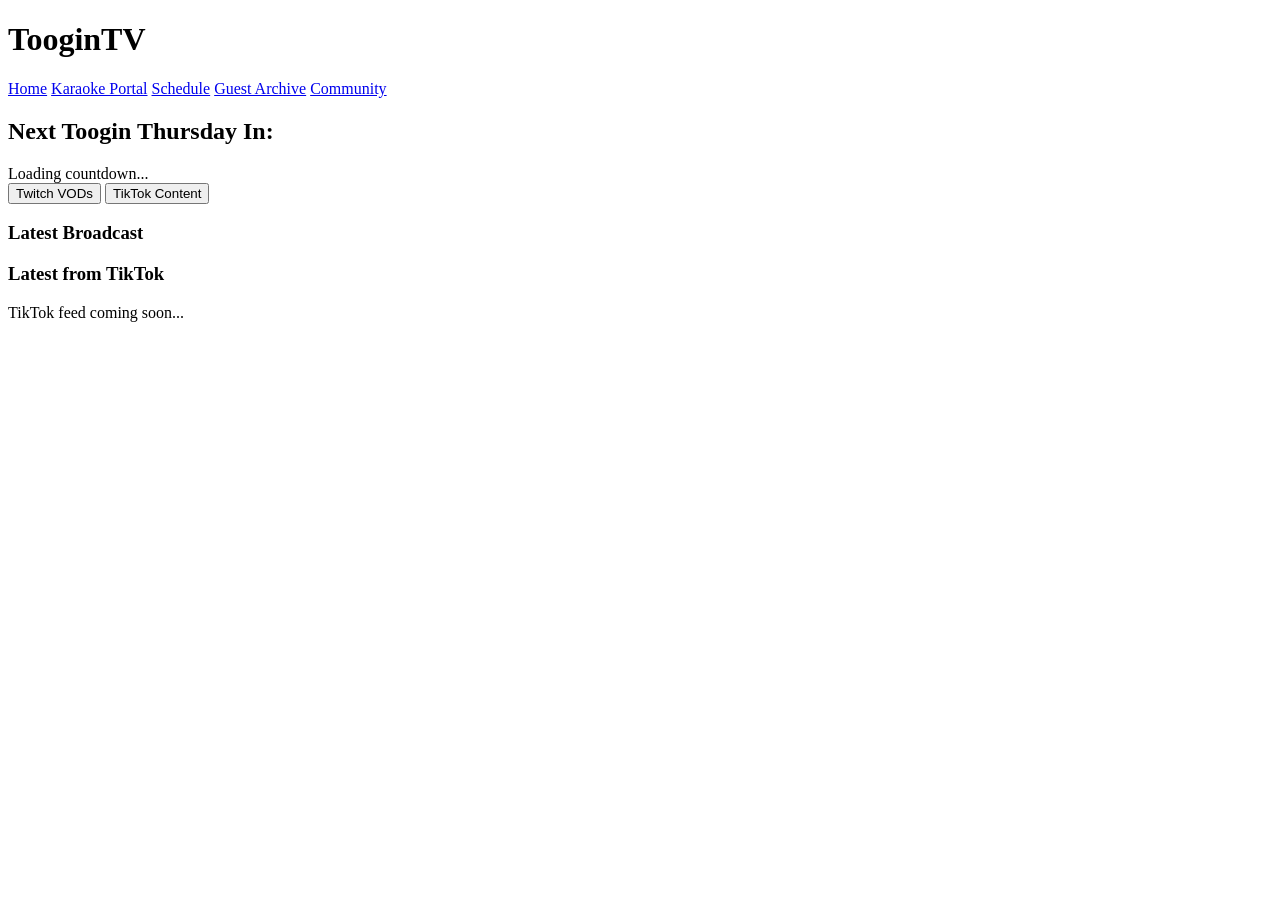
==== index.html @ 71b2515e "Update index.html" ====
<!DOCTYPE html>
<html lang="en">
<head>
    <meta charset="UTF-8">
    <meta name="viewport" content="width=device-width, initial-scale=1.0">
    <title>TooginTV | Musical Variety Stream</title>
    <link rel="stylesheet" href="css/styles.css">
</head>
<body>
    <div class="tv-static-overlay"></div>
    
    <header>
        <div class="logo-container">
            <h1>TooginTV</h1>
        </div>
        <nav>
            <a href="index.html" class="active">Home</a>
            <a href="karaoke.html">Karaoke Portal</a>
            <a href="schedule.html">Schedule</a>
            <a href="guests.html">Guest Archive</a>
            <a href="community.html">Community</a>
        </nav>
    </header>

    <main>
        <section class="broadcast-status">
            <h2>Next Toogin Thursday In:</h2>
            <div id="countdown-timer">Loading countdown...</div>
        </section>

        <section class="media-tabs">
            <div class="tab-buttons">
                <button class="tab-btn active" onclick="switchTab('twitch')">Twitch VODs</button>
                <button class="tab-btn" onclick="switchTab('tiktok')">TikTok Content</button>
            </div>
            
            <div id="twitch-tab" class="tab-content active">
                <h3>Latest Broadcast</h3>
                <div id="twitch-player-container">
                    <!-- Embedded Twitch Player loads here via JS -->
                </div>
            </div>

            <div id="tiktok-tab" class="tab-content">
                <h3>Latest from TikTok</h3>
                <div id="tiktok-embed-container">
                    <p>TikTok feed coming soon...</p>
                </div>
            </div>
        </section>
    </main>

    <script src="js/config.js"></script>
    <script src="js/main.js"></script>
</body>
</html>
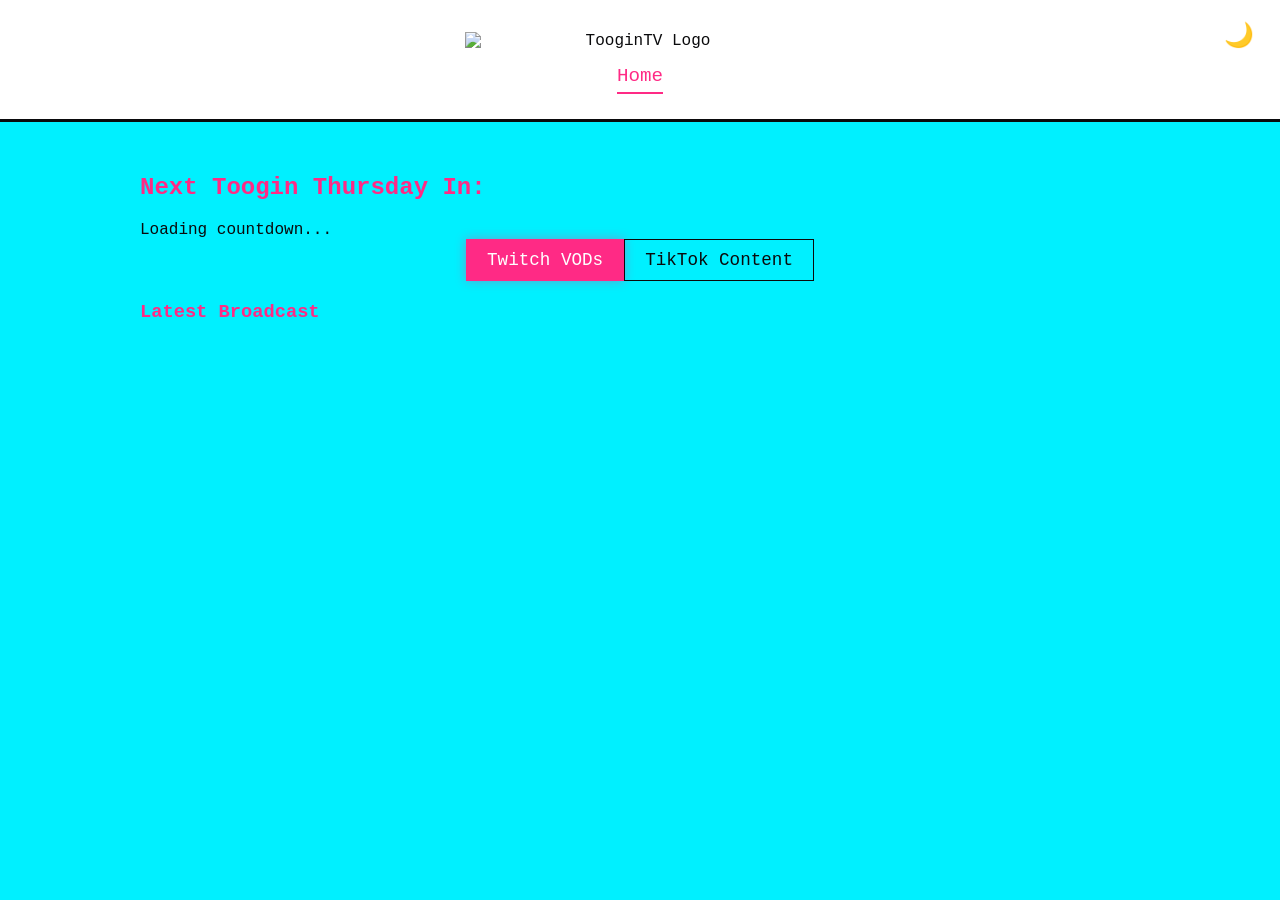
==== commit 3889016b: "Update index.html" ====
--- a/index.html
+++ b/index.html
@@ -9,16 +9,18 @@
 <body>
     <div class="tv-static-overlay"></div>
     
-    <header>
+   <header>
+        <button id="theme-toggle" class="theme-toggle" aria-label="Toggle Light/Dark Mode">
+            <span id="theme-icon">🌙</span> <!-- Defaults to moon -->
+        </button>
+
         <div class="logo-container">
-            <h1>TooginTV</h1>
+            <img src="img/logo.png" alt="TooginTV Logo">
+            <h1 class="sr-only">TooginTV</h1>
         </div>
         <nav>
             <a href="index.html" class="active">Home</a>
-            <a href="karaoke.html">Karaoke Portal</a>
-            <a href="schedule.html">Schedule</a>
-            <a href="guests.html">Guest Archive</a>
-            <a href="community.html">Community</a>
+            <!-- ... rest of your links ... -->
         </nav>
     </header>
 
--- a/css/styles.css
+++ b/css/styles.css
@@ -0,0 +1,190 @@
+/* =========================================
+   BASELINE (DEFAULT) LIGHT MODE AESTHETIC
+   ========================================= */
+:root {
+    --bg-color: #00f0ff; /* Bright Toogin Cyan */
+    --text-color: #0a0a0c; /* Deep black text */
+    --accent-pink: #ff2a85; /* Toogin Pink */
+    --accent-blue: #005bb5; /* Darker blue for borders/labels in light mode */
+    --font-main: 'Courier New', Courier, monospace; 
+}
+
+body {
+    background-color: var(--bg-color);
+    color: var(--text-color);
+    font-family: var(--font-main);
+    margin: 0;
+    padding: 0;
+    position: relative;
+}
+
+/* TV Static Texture Overlay - Default Light Mode */
+.tv-static-overlay {
+    position: fixed;
+    top: 0;
+    left: 0;
+    width: 100vw;
+    height: 100vh;
+    background-image: url('https://www.transparenttextures.com/patterns/stardust.png'); 
+    opacity: 0.15;
+    filter: invert(1); /* Black dust for bright cyan background */
+    pointer-events: none;
+    z-index: 9999;
+}
+
+header {
+    text-align: center;
+    padding: 2rem;
+    background: #ffffff;
+    border-bottom: 3px solid #0a0a0c;
+}
+
+.logo-container img {
+    max-width: 350px;
+    height: auto;
+    display: block;
+    margin: 0 auto 15px auto;
+}
+
+.sr-only {
+    position: absolute; width: 1px; height: 1px; padding: 0; margin: -1px; overflow: hidden; clip: rect(0, 0, 0, 0); border: 0;
+}
+
+/* Theme Toggle Button Positioning */
+.theme-toggle {
+    background: none;
+    border: none;
+    font-size: 1.5rem;
+    cursor: pointer;
+    position: absolute;
+    top: 20px;
+    right: 20px;
+    color: var(--text-color);
+    transition: transform 0.2s;
+    z-index: 100;
+}
+
+.theme-toggle:hover {
+    transform: scale(1.1);
+}
+
+nav { margin-top: 10px; }
+
+nav a {
+    color: var(--text-color);
+    text-decoration: none;
+    margin: 0 15px;
+    font-size: 1.2rem;
+    padding-bottom: 5px;
+    transition: color 0.2s, border-bottom 0.2s;
+}
+
+nav a:hover, nav a.active {
+    color: var(--accent-pink);
+    border-bottom: 2px solid var(--accent-pink);
+}
+
+main {
+    max-width: 1000px;
+    margin: 0 auto;
+    padding: 2rem;
+}
+
+h2, h3 {
+    color: var(--accent-pink); /* Pink headings pop on white cards */
+}
+
+/* Default Light Hero Cards / Content Boxes */
+.content-box, .karaoke-form-section, .artist-card {
+    background: #ffffff;
+    padding: 2rem;
+    border: 2px solid #0a0a0c;
+    box-shadow: 6px 6px 0px rgba(255, 42, 133, 0.8); /* Retro pink drop-shadow */
+    margin-bottom: 2rem;
+}
+
+.artist-card { display: flex; align-items: center; }
+.artist-card img { width: 100px; height: 100px; object-fit: cover; border-radius: 50%; margin-right: 20px; border: 2px solid #0a0a0c; }
+
+/* Tabs */
+.tab-buttons { display: flex; justify-content: center; margin-bottom: 20px; }
+.tab-btn { background: transparent; color: var(--text-color); border: 1px solid #0a0a0c; padding: 10px 20px; cursor: pointer; font-family: var(--font-main); font-size: 1.1rem; transition: all 0.2s; }
+.tab-btn.active { background: var(--accent-pink); color: #fff; border-color: var(--accent-pink); box-shadow: 0 0 10px rgba(255,42,133,0.4); }
+.tab-content { display: none; }
+.tab-content.active { display: block; }
+
+/* Form Elements */
+.form-group { margin-bottom: 1.5rem; }
+.form-group label { display: block; margin-bottom: 5px; font-weight: bold; }
+.form-group input { width: 100%; padding: 10px; background: #f4f4f8; border: 1px solid #0a0a0c; color: #0a0a0c; font-family: var(--font-main); }
+.form-group input:focus { outline: none; border-color: var(--accent-pink); }
+
+.submit-btn {
+    background: var(--accent-pink);
+    color: #fff;
+    border: none;
+    padding: 15px 30px;
+    font-size: 1.2rem;
+    cursor: pointer;
+    font-family: var(--font-main);
+    text-transform: uppercase;
+    width: 100%;
+}
+
+.submit-btn:hover { background: #ff0066; box-shadow: 0 0 15px rgba(255,42,133,0.6); }
+
+/* =========================================
+   DARK MODE OVERRIDES
+   ========================================= */
+body.dark-mode {
+    --bg-color: #0a0a0c; /* Deep Black */
+    --text-color: #e0e0e0;
+    --accent-blue: #00f0ff; /* Bright Cyan restored for dark mode borders/headings */
+}
+
+body.dark-mode header {
+    background: linear-gradient(180deg, rgba(255,42,133,0.05) 0%, rgba(0,0,0,0) 100%);
+    border-bottom: 2px solid #222;
+}
+
+body.dark-mode .logo-container img {
+    filter: drop-shadow(0px 0px 8px rgba(255, 42, 133, 0.5));
+}
+
+body.dark-mode nav a:hover, body.dark-mode nav a.active {
+    border-bottom: 2px solid var(--accent-blue); /* Underlines turn cyan in dark mode */
+}
+
+body.dark-mode .tv-static-overlay {
+    opacity: 0.15; 
+    filter: invert(0); /* White dust for dark background */
+}
+
+body.dark-mode .content-box, 
+body.dark-mode .karaoke-form-section,
+body.dark-mode .artist-card {
+    background: #151518;
+    border: 1px solid #333;
+    border-top: 3px solid var(--accent-blue);
+    box-shadow: none; /* Removes the pink drop shadow */
+}
+
+body.dark-mode .artist-card img {
+    border: 2px solid var(--accent-pink);
+}
+
+body.dark-mode h2, 
+body.dark-mode h3,
+body.dark-mode .form-group label {
+    color: var(--accent-blue); /* Headings pop in cyan against the dark cards */
+}
+
+body.dark-mode .tab-btn {
+    border-color: #333;
+}
+
+body.dark-mode .form-group input {
+    background: #080808;
+    color: #fff;
+    border: 1px solid #444;
+}
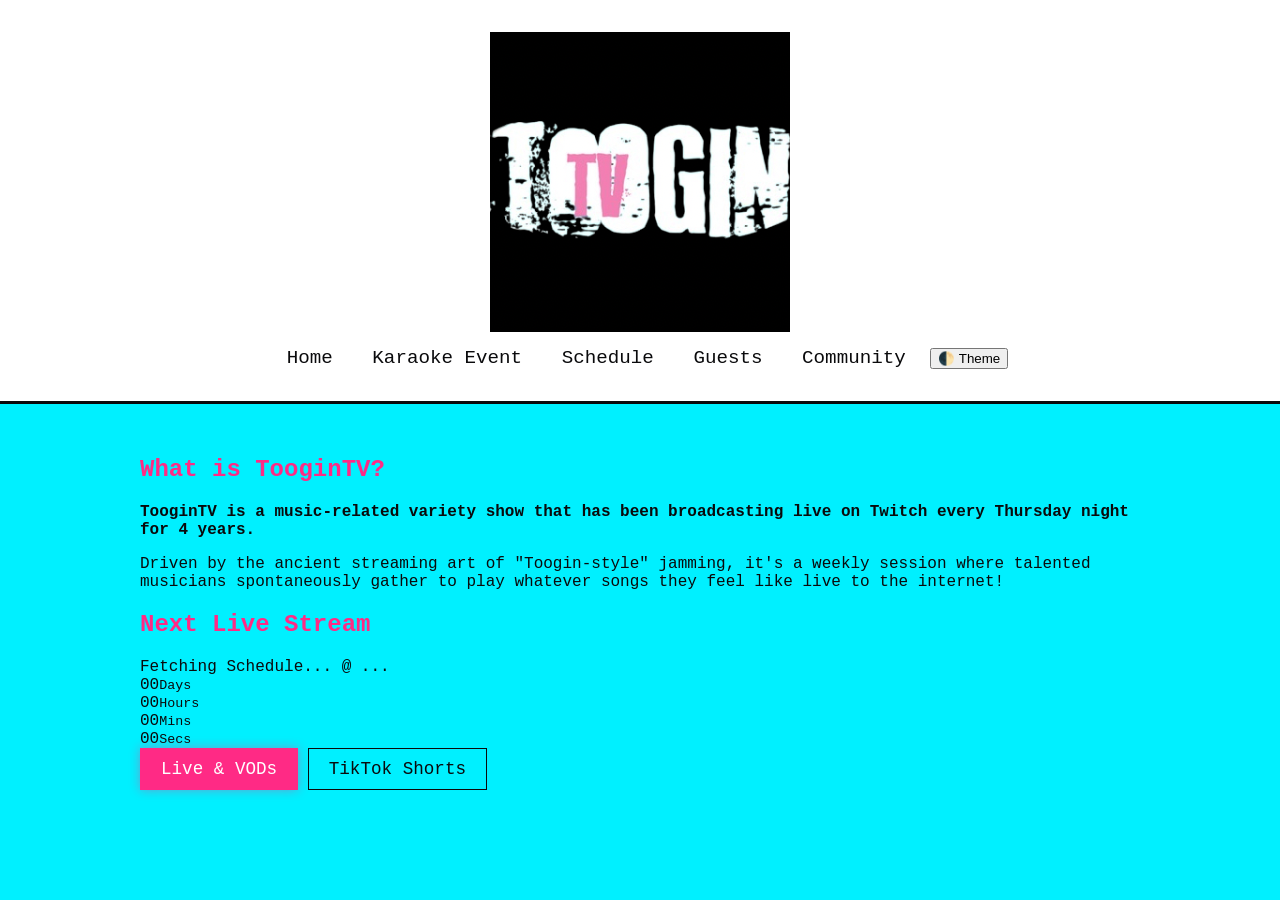
==== commit 06565258: "Add files via upload" ====
--- a/index.html
+++ b/index.html
@@ -3,56 +3,68 @@
 <head>
     <meta charset="UTF-8">
     <meta name="viewport" content="width=device-width, initial-scale=1.0">
-    <title>TooginTV | Musical Variety Stream</title>
+    <title>TooginTV - Live Stream & Jam Sessions</title>
+    <link rel="preconnect" href="https://fonts.googleapis.com">
+    <link rel="preconnect" href="https://fonts.gstatic.com" crossorigin>
+    <link href="https://fonts.googleapis.com/css2?family=Inter:wght@400;500&family=Montserrat:wght@700;800&display=swap" rel="stylesheet">
     <link rel="stylesheet" href="css/styles.css">
 </head>
-<body>
-    <div class="tv-static-overlay"></div>
-    
-   <header>
-        <button id="theme-toggle" class="theme-toggle" aria-label="Toggle Light/Dark Mode">
-            <span id="theme-icon">🌙</span> <!-- Defaults to moon -->
-        </button>
-
-        <div class="logo-container">
-            <img src="img/logo.png" alt="TooginTV Logo">
-            <h1 class="sr-only">TooginTV</h1>
-        </div>
-        <nav>
-            <a href="index.html" class="active">Home</a>
-            <!-- ... rest of your links ... -->
+<body class="">
+    <header>
+        <img src="black and pink.png" alt="TooginTV Logo" class="logo-img">
+        <nav class="header-controls">
+            <a href="index.html" class="btn">Home</a>
+            <a href="karaoke.html" class="btn btn-outline">Karaoke Event</a>
+            <a href="schedule.html" class="btn btn-outline">Schedule</a>
+            <a href="guests.html" class="btn btn-outline">Guests</a>
+            <a href="community.html" class="btn btn-outline">Community</a>
+            <button class="btn btn-outline" id="themeToggle">🌓 Theme</button>
         </nav>
     </header>
 
     <main>
-        <section class="broadcast-status">
-            <h2>Next Toogin Thursday In:</h2>
-            <div id="countdown-timer">Loading countdown...</div>
+        <section class="card text-center">
+            <h2>What is TooginTV?</h2>
+            <p><strong>TooginTV is a music-related variety show that has been broadcasting live on Twitch every Thursday night for 4 years.</strong></p>
+            <p>Driven by the ancient streaming art of "Toogin-style" jamming, it's a weekly session where talented musicians spontaneously gather to play whatever songs they feel like live to the internet!</p>
         </section>
 
-        <section class="media-tabs">
-            <div class="tab-buttons">
-                <button class="tab-btn active" onclick="switchTab('twitch')">Twitch VODs</button>
-                <button class="tab-btn" onclick="switchTab('tiktok')">TikTok Content</button>
+        <section class="card schedule-section">
+            <h2>Next Live Stream</h2>
+            <div class="schedule-text">
+                <span class="event-title" id="eventTitleDisplay">Fetching Schedule...</span>
+                @ <span id="localTimeDisplay" class="local-time">...</span>
+            </div>
+            <div class="countdown" id="countdown">
+                <div class="time-box"><span id="days">00</span><small>Days</small></div>
+                <div class="time-box"><span id="hours">00</span><small>Hours</small></div>
+                <div class="time-box"><span id="mins">00</span><small>Mins</small></div>
+                <div class="time-box"><span id="secs">00</span><small>Secs</small></div>
+            </div>
+        </section>
+
+        <section class="card media-tabs-wrapper">
+            <div class="tabs-header">
+                <button class="tab-btn active" onclick="switchTab('twitch')">Live & VODs</button>
+                <button class="tab-btn" onclick="switchTab('tiktok')">TikTok Shorts</button>
             </div>
             
-            <div id="twitch-tab" class="tab-content active">
-                <h3>Latest Broadcast</h3>
-                <div id="twitch-player-container">
-                    <!-- Embedded Twitch Player loads here via JS -->
-                </div>
+            <div id="tab-twitch" class="tab-content active">
+                <div id="twitch-embed"></div>
             </div>
-
-            <div id="tiktok-tab" class="tab-content">
-                <h3>Latest from TikTok</h3>
-                <div id="tiktok-embed-container">
-                    <p>TikTok feed coming soon...</p>
+            
+            <div id="tab-tiktok" class="tab-content">
+                <div class="tiktok-wrapper">
+                    <blockquote class="tiktok-embed" cite="https://www.tiktok.com/@toogintvofficial" data-unique-id="toogintvofficial" data-embed-type="creator" style="max-width: 780px; min-width: 288px;" >
+                        <section><a target="_blank" href="https://www.tiktok.com/@toogintvofficial?refer=creator_embed">@toogintvofficial</a></section>
+                    </blockquote>
                 </div>
             </div>
         </section>
     </main>
 
     <script src="js/config.js"></script>
+    <script src="https://embed.twitch.tv/embed/v1.js"></script>
     <script src="js/main.js"></script>
 </body>
 </html>
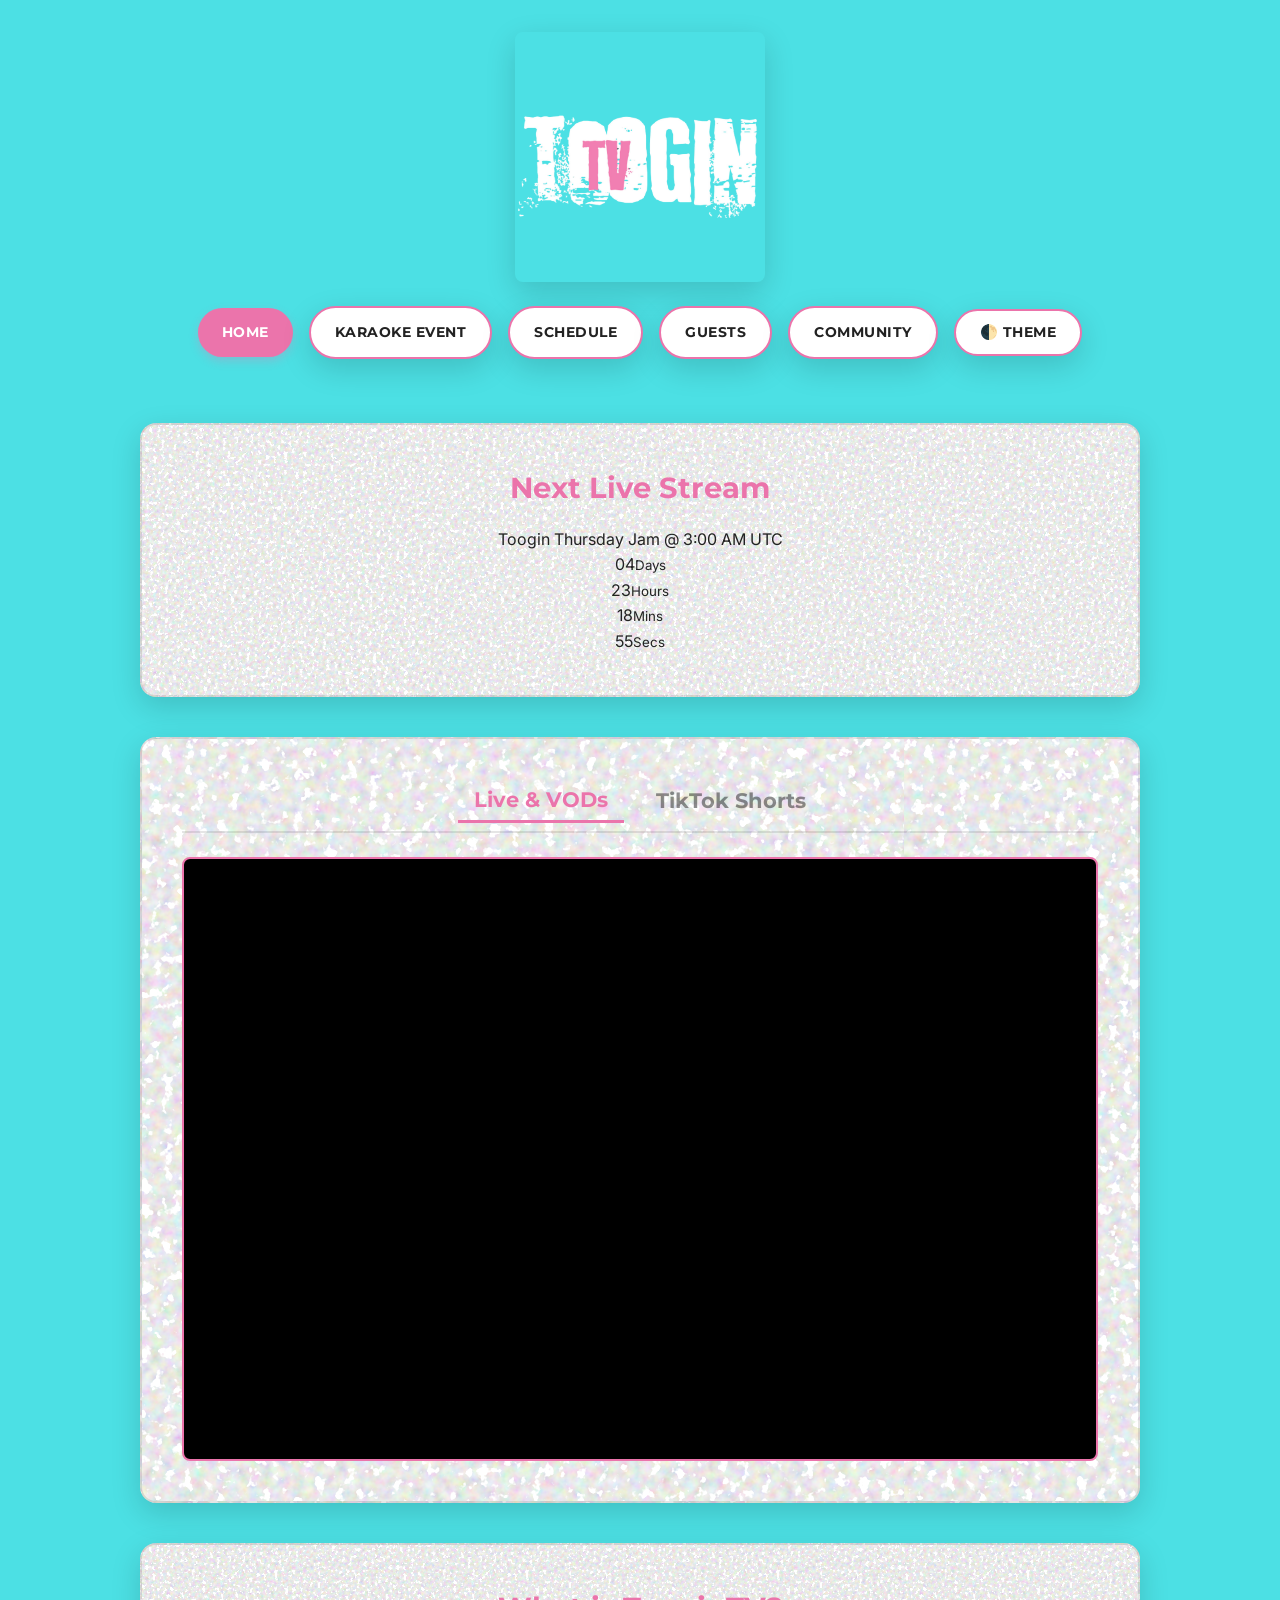
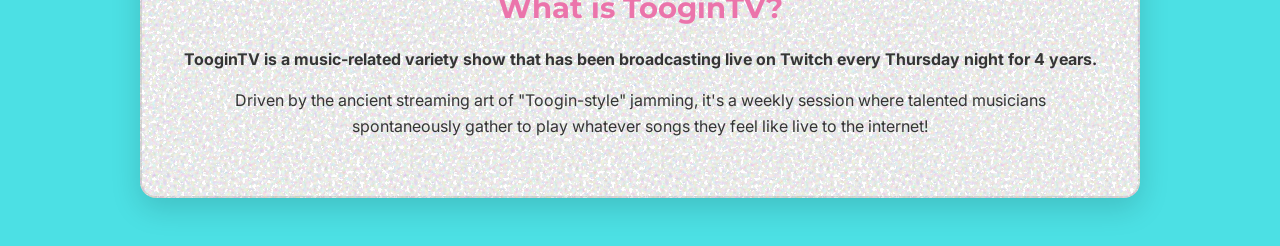
==== commit 528134a1: "Floating Player build ready for testing" ====
--- a/index.html
+++ b/index.html
@@ -4,8 +4,6 @@
     <meta charset="UTF-8">
     <meta name="viewport" content="width=device-width, initial-scale=1.0">
     <title>TooginTV - Live Stream & Jam Sessions</title>
-    <link rel="preconnect" href="https://fonts.googleapis.com">
-    <link rel="preconnect" href="https://fonts.gstatic.com" crossorigin>
     <link href="https://fonts.googleapis.com/css2?family=Inter:wght@400;500&family=Montserrat:wght@700;800&display=swap" rel="stylesheet">
     <link rel="stylesheet" href="css/styles.css">
 </head>
@@ -23,13 +21,8 @@
     </header>
 
     <main>
-        <section class="card text-center">
-            <h2>What is TooginTV?</h2>
-            <p><strong>TooginTV is a music-related variety show that has been broadcasting live on Twitch every Thursday night for 4 years.</strong></p>
-            <p>Driven by the ancient streaming art of "Toogin-style" jamming, it's a weekly session where talented musicians spontaneously gather to play whatever songs they feel like live to the internet!</p>
-        </section>
-
-        <section class="card schedule-section">
+        <!-- 1. Countdown Section -->
+        <section class="card schedule-section text-center">
             <h2>Next Live Stream</h2>
             <div class="schedule-text">
                 <span class="event-title" id="eventTitleDisplay">Fetching Schedule...</span>
@@ -43,14 +36,18 @@
             </div>
         </section>
 
-        <section class="card media-tabs-wrapper">
+        <!-- 2. Video Player Section -->
+        <section class="card media-tabs-wrapper text-center" id="video-section">
             <div class="tabs-header">
-                <button class="tab-btn active" onclick="switchTab('twitch')">Live & VODs</button>
-                <button class="tab-btn" onclick="switchTab('tiktok')">TikTok Shorts</button>
+                <button class="tab-btn active" onclick="switchTab('twitch', event)">Live & VODs</button>
+                <button class="tab-btn" onclick="switchTab('tiktok', event)">TikTok Shorts</button>
             </div>
             
             <div id="tab-twitch" class="tab-content active">
-                <div id="twitch-embed"></div>
+                <div id="twitch-embed-wrapper">
+                    <button class="pip-close-btn" onclick="closePip()">X</button>
+                    <div id="twitch-embed" style="width: 100%; height: 100%;"></div>
+                </div>
             </div>
             
             <div id="tab-tiktok" class="tab-content">
@@ -61,6 +58,13 @@
                 </div>
             </div>
         </section>
+
+        <!-- 3. What is TooginTV Section (Moved Below Video) -->
+        <section class="card text-center">
+            <h2>What is TooginTV?</h2>
+            <p><strong>TooginTV is a music-related variety show that has been broadcasting live on Twitch every Thursday night for 4 years.</strong></p>
+            <p>Driven by the ancient streaming art of "Toogin-style" jamming, it's a weekly session where talented musicians spontaneously gather to play whatever songs they feel like live to the internet!</p>
+        </section>
     </main>
 
     <script src="js/config.js"></script>
--- a/css/styles.css
+++ b/css/styles.css
@@ -1,190 +1,113 @@
-/* =========================================
-   BASELINE (DEFAULT) LIGHT MODE AESTHETIC
-   ========================================= */
 :root {
-    --bg-color: #00f0ff; /* Bright Toogin Cyan */
-    --text-color: #0a0a0c; /* Deep black text */
-    --accent-pink: #ff2a85; /* Toogin Pink */
-    --accent-blue: #005bb5; /* Darker blue for borders/labels in light mode */
-    --font-main: 'Courier New', Courier, monospace; 
+    --primary-cyan: #4ce0e4; 
+    --primary-pink: #eb74ab; 
+    --pink-hover: #d15d92;
+    --bg-color: var(--primary-cyan);
+    --text-color: #222222;
+    --card-bg: #ffffff;
+    --card-shadow: 0 10px 30px rgba(0, 0, 0, 0.15);
+    --border-color: rgba(0, 0, 0, 0.1);
 }
+
+body.dark-mode {
+    --bg-color: #0d0d0d; 
+    --text-color: #f5f5f5;
+    --card-bg: #1a1a1a;
+    --card-shadow: 0 10px 30px rgba(0, 0, 0, 0.6);
+    --border-color: rgba(255, 255, 255, 0.1);
+}
+
+* { box-sizing: border-box; margin: 0; padding: 0; }
 
 body {
     background-color: var(--bg-color);
     color: var(--text-color);
-    font-family: var(--font-main);
-    margin: 0;
-    padding: 0;
-    position: relative;
+    font-family: 'Inter', sans-serif;
+    transition: background-color 0.4s ease, color 0.4s ease;
+    display: flex;
+    flex-direction: column;
+    align-items: center;
+    min-height: 100vh;
+    padding: 0 1.5rem 3rem 1.5rem;
+    line-height: 1.6;
 }
 
-/* TV Static Texture Overlay - Default Light Mode */
-.tv-static-overlay {
-    position: fixed;
-    top: 0;
-    left: 0;
-    width: 100vw;
-    height: 100vh;
-    background-image: url('https://www.transparenttextures.com/patterns/stardust.png'); 
-    opacity: 0.15;
-    filter: invert(1); /* Black dust for bright cyan background */
-    pointer-events: none;
-    z-index: 9999;
+h1, h2, h3, .brand-font { font-family: 'Montserrat', sans-serif; }
+
+header {
+    display: flex; flex-direction: column; align-items: center;
+    width: 100%; max-width: 1000px; padding: 2rem 0; margin-bottom: 2rem; gap: 1.5rem;
 }
 
-header {
-    text-align: center;
-    padding: 2rem;
-    background: #ffffff;
-    border-bottom: 3px solid #0a0a0c;
+.logo-img { max-width: 250px; height: auto; border-radius: 8px; box-shadow: var(--card-shadow); transition: transform 0.3s ease; }
+.logo-img:hover { transform: translateY(-2px); }
+
+.header-controls { display: flex; gap: 1rem; align-items: center; flex-wrap: wrap; justify-content: center; }
+
+.btn {
+    background-color: var(--primary-pink); color: #ffffff; border: none; padding: 0.8rem 1.5rem;
+    font-family: 'Montserrat', sans-serif; font-size: 0.9rem; font-weight: 700; cursor: pointer;
+    border-radius: 50px; text-transform: uppercase; text-decoration: none; text-align: center;
+    letter-spacing: 0.5px; transition: all 0.2s ease; box-shadow: 0 4px 10px rgba(235, 116, 171, 0.3);
 }
 
-.logo-container img {
-    max-width: 350px;
-    height: auto;
-    display: block;
-    margin: 0 auto 15px auto;
+.btn:hover { background-color: var(--pink-hover); transform: translateY(-2px); box-shadow: 0 6px 15px rgba(235, 116, 171, 0.4); }
+.btn-outline { background-color: var(--card-bg); border: 2px solid var(--primary-pink); color: var(--text-color); box-shadow: var(--card-shadow); }
+.btn-outline:hover { background-color: var(--primary-pink); color: #ffffff; }
+
+main { width: 100%; max-width: 1000px; display: flex; flex-direction: column; gap: 2.5rem; }
+
+.card {
+    background-color: var(--card-bg);
+    background-image: url("data:image/svg+xml,%3Csvg viewBox='0 0 200 200' xmlns='http://www.w3.org/2000/svg'%3E%3Cfilter id='noiseFilter'%3E%3CfeTurbulence type='fractalNoise' baseFrequency='0.35' numOctaves='3' stitchTiles='stitch'/%3E%3CfeColorMatrix type='matrix' values='1 0 0 0 0 0 1 0 0 0 0 0 1 0 0 0 0 0 12 -4' /%3E%3C/filter%3E%3Crect width='100%25' height='100%25' filter='url(%23noiseFilter)' opacity='0.35'/%3E%3C/svg%3E");
+    padding: 2.5rem; border-radius: 16px; box-shadow: var(--card-shadow); border: 2px solid var(--border-color);
+    transition: background-color 0.4s ease, border 0.4s ease;
 }
 
-.sr-only {
-    position: absolute; width: 1px; height: 1px; padding: 0; margin: -1px; overflow: hidden; clip: rect(0, 0, 0, 0); border: 0;
+.text-center { text-align: center; }
+.card h2 { color: var(--primary-pink); margin-bottom: 1rem; font-size: 1.8rem; }
+.card p { margin-bottom: 1rem; color: inherit; opacity: 0.9; }
+
+/* Media Tabs & Embeds */
+.tabs-header { display: flex; gap: 1rem; margin-bottom: 1.5rem; justify-content: center; border-bottom: 2px solid var(--border-color); padding-bottom: 0.5rem; }
+.tab-btn { background: transparent; border: none; color: var(--text-color); font-family: 'Montserrat', sans-serif; font-size: 1.3rem; font-weight: 700; cursor: pointer; padding: 0.5rem 1rem; opacity: 0.5; transition: opacity 0.2s ease, color 0.2s ease; }
+.tab-btn:hover { opacity: 0.8; }
+.tab-btn.active { opacity: 1; color: var(--primary-pink); border-bottom: 3px solid var(--primary-pink); }
+.tab-content { display: none; width: 100%; border: 2px solid var(--primary-pink); border-radius: 8px; overflow: hidden; background: #000; }
+.tab-content.active { display: block; }
+.tiktok-wrapper { display: flex; justify-content: center; background: var(--bg-color); padding: 1rem; }
+#twitch-embed-wrapper { position: relative; width: 100%; height: 600px; }
+
+/* Popup Player (PiP) Styles */
+.floating-pip {
+    position: fixed !important;
+    bottom: 20px;
+    right: 20px;
+    width: 380px !important;
+    height: 214px !important;
+    z-index: 9999;
+    box-shadow: 0 15px 35px rgba(0,0,0,0.5);
+    border: 3px solid var(--primary-cyan);
+    border-radius: 12px;
+    animation: slideUp 0.3s ease forwards;
 }
 
-/* Theme Toggle Button Positioning */
-.theme-toggle {
-    background: none;
-    border: none;
-    font-size: 1.5rem;
-    cursor: pointer;
-    position: absolute;
-    top: 20px;
-    right: 20px;
-    color: var(--text-color);
-    transition: transform 0.2s;
-    z-index: 100;
+.pip-close-btn {
+    display: none; position: absolute; top: -12px; right: -12px;
+    background: var(--primary-pink); color: white; border: none; border-radius: 50%;
+    width: 28px; height: 28px; font-weight: bold; cursor: pointer; z-index: 10000;
+    box-shadow: 0 2px 5px rgba(0,0,0,0.3);
 }
 
-.theme-toggle:hover {
-    transform: scale(1.1);
+.floating-pip .pip-close-btn { display: block; }
+.pip-close-btn:hover { transform: scale(1.1); background: var(--pink-hover); }
+
+@keyframes slideUp {
+    from { transform: translateY(50px); opacity: 0; }
+    to { transform: translateY(0); opacity: 1; }
 }
 
-nav { margin-top: 10px; }
-
-nav a {
-    color: var(--text-color);
-    text-decoration: none;
-    margin: 0 15px;
-    font-size: 1.2rem;
-    padding-bottom: 5px;
-    transition: color 0.2s, border-bottom 0.2s;
+@media (max-width: 768px) {
+    #twitch-embed-wrapper { height: 400px; }
+    .floating-pip { width: 300px !important; height: 169px !important; }
 }
-
-nav a:hover, nav a.active {
-    color: var(--accent-pink);
-    border-bottom: 2px solid var(--accent-pink);
-}
-
-main {
-    max-width: 1000px;
-    margin: 0 auto;
-    padding: 2rem;
-}
-
-h2, h3 {
-    color: var(--accent-pink); /* Pink headings pop on white cards */
-}
-
-/* Default Light Hero Cards / Content Boxes */
-.content-box, .karaoke-form-section, .artist-card {
-    background: #ffffff;
-    padding: 2rem;
-    border: 2px solid #0a0a0c;
-    box-shadow: 6px 6px 0px rgba(255, 42, 133, 0.8); /* Retro pink drop-shadow */
-    margin-bottom: 2rem;
-}
-
-.artist-card { display: flex; align-items: center; }
-.artist-card img { width: 100px; height: 100px; object-fit: cover; border-radius: 50%; margin-right: 20px; border: 2px solid #0a0a0c; }
-
-/* Tabs */
-.tab-buttons { display: flex; justify-content: center; margin-bottom: 20px; }
-.tab-btn { background: transparent; color: var(--text-color); border: 1px solid #0a0a0c; padding: 10px 20px; cursor: pointer; font-family: var(--font-main); font-size: 1.1rem; transition: all 0.2s; }
-.tab-btn.active { background: var(--accent-pink); color: #fff; border-color: var(--accent-pink); box-shadow: 0 0 10px rgba(255,42,133,0.4); }
-.tab-content { display: none; }
-.tab-content.active { display: block; }
-
-/* Form Elements */
-.form-group { margin-bottom: 1.5rem; }
-.form-group label { display: block; margin-bottom: 5px; font-weight: bold; }
-.form-group input { width: 100%; padding: 10px; background: #f4f4f8; border: 1px solid #0a0a0c; color: #0a0a0c; font-family: var(--font-main); }
-.form-group input:focus { outline: none; border-color: var(--accent-pink); }
-
-.submit-btn {
-    background: var(--accent-pink);
-    color: #fff;
-    border: none;
-    padding: 15px 30px;
-    font-size: 1.2rem;
-    cursor: pointer;
-    font-family: var(--font-main);
-    text-transform: uppercase;
-    width: 100%;
-}
-
-.submit-btn:hover { background: #ff0066; box-shadow: 0 0 15px rgba(255,42,133,0.6); }
-
-/* =========================================
-   DARK MODE OVERRIDES
-   ========================================= */
-body.dark-mode {
-    --bg-color: #0a0a0c; /* Deep Black */
-    --text-color: #e0e0e0;
-    --accent-blue: #00f0ff; /* Bright Cyan restored for dark mode borders/headings */
-}
-
-body.dark-mode header {
-    background: linear-gradient(180deg, rgba(255,42,133,0.05) 0%, rgba(0,0,0,0) 100%);
-    border-bottom: 2px solid #222;
-}
-
-body.dark-mode .logo-container img {
-    filter: drop-shadow(0px 0px 8px rgba(255, 42, 133, 0.5));
-}
-
-body.dark-mode nav a:hover, body.dark-mode nav a.active {
-    border-bottom: 2px solid var(--accent-blue); /* Underlines turn cyan in dark mode */
-}
-
-body.dark-mode .tv-static-overlay {
-    opacity: 0.15; 
-    filter: invert(0); /* White dust for dark background */
-}
-
-body.dark-mode .content-box, 
-body.dark-mode .karaoke-form-section,
-body.dark-mode .artist-card {
-    background: #151518;
-    border: 1px solid #333;
-    border-top: 3px solid var(--accent-blue);
-    box-shadow: none; /* Removes the pink drop shadow */
-}
-
-body.dark-mode .artist-card img {
-    border: 2px solid var(--accent-pink);
-}
-
-body.dark-mode h2, 
-body.dark-mode h3,
-body.dark-mode .form-group label {
-    color: var(--accent-blue); /* Headings pop in cyan against the dark cards */
-}
-
-body.dark-mode .tab-btn {
-    border-color: #333;
-}
-
-body.dark-mode .form-group input {
-    background: #080808;
-    color: #fff;
-    border: 1px solid #444;
-}
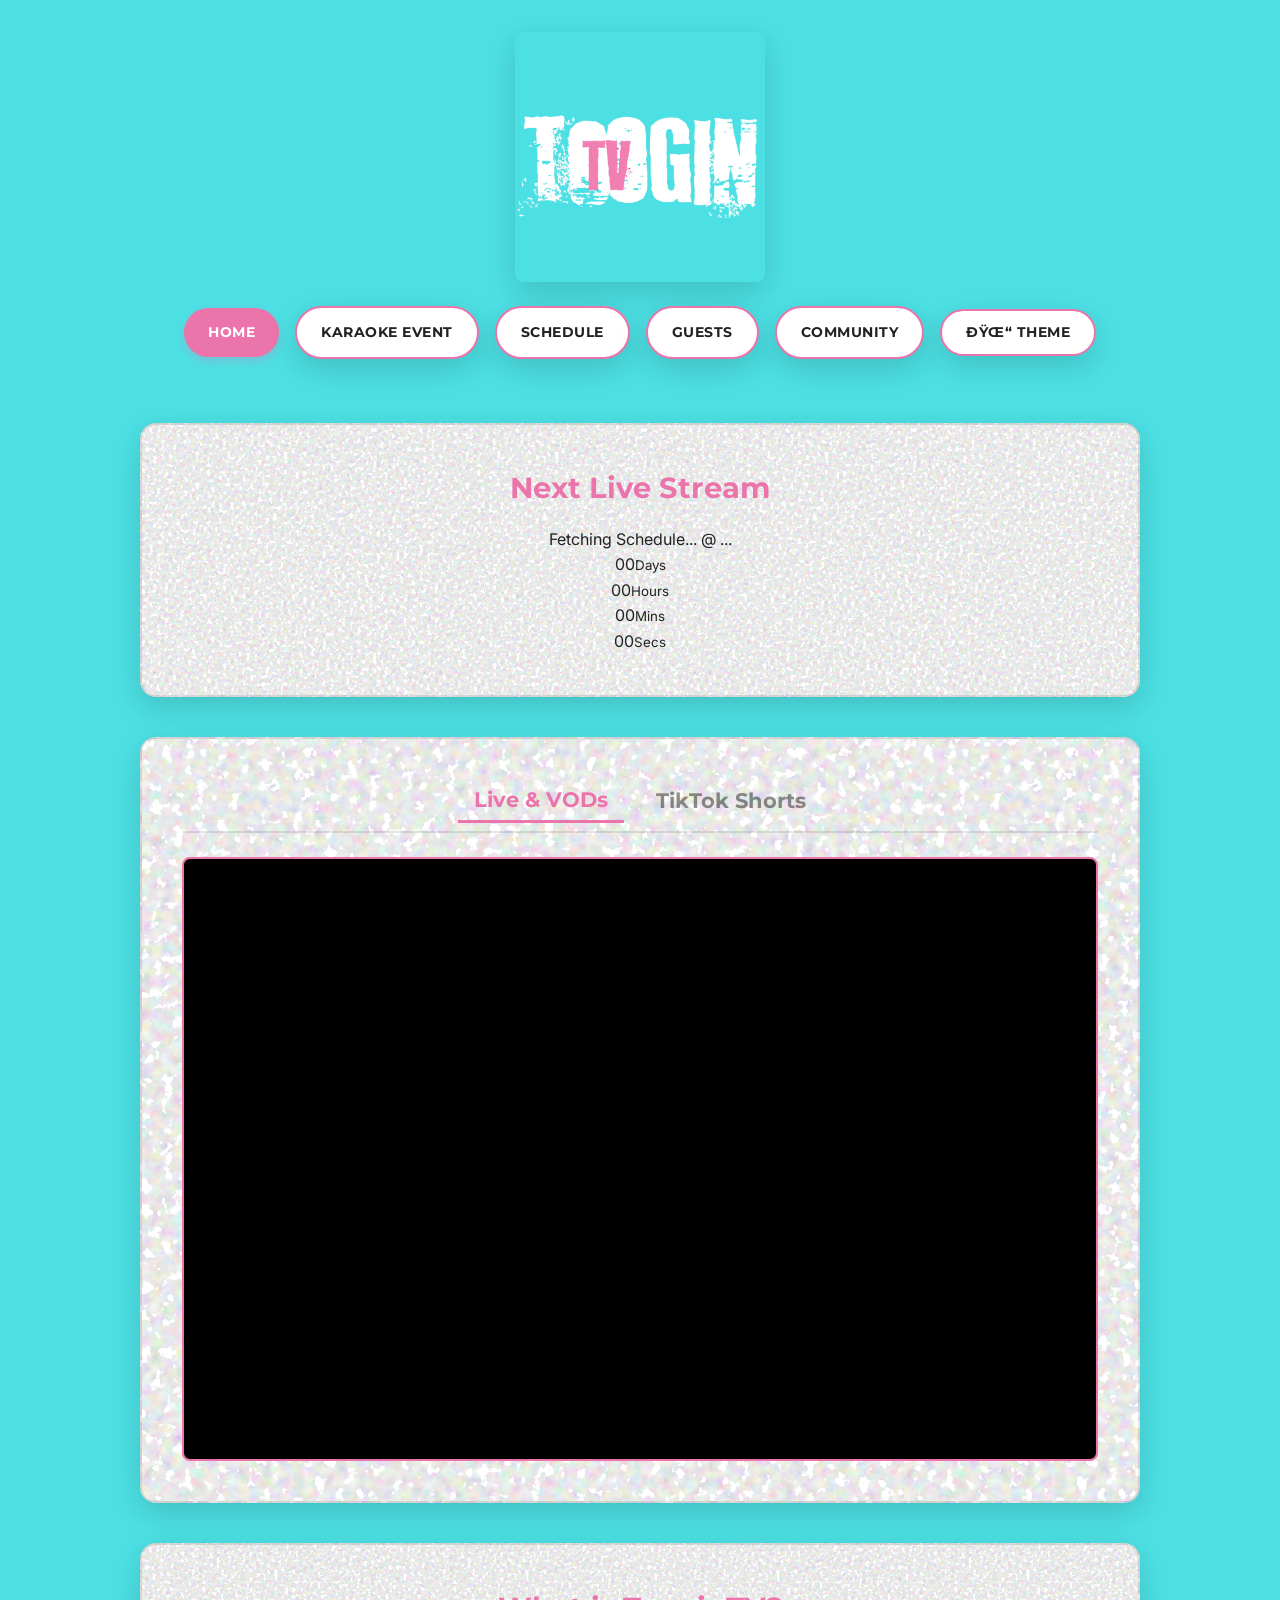
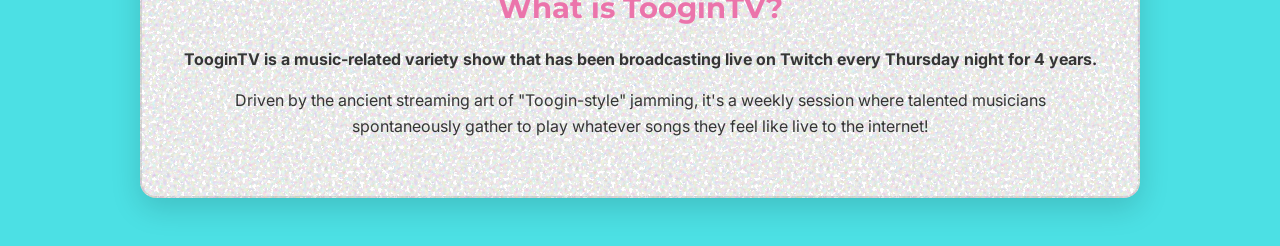
==== commit 89d2e1ed: "bugfixing" ====
--- a/index.html
+++ b/index.html
@@ -1,74 +1,65 @@
-<!DOCTYPE html>
+﻿<!DOCTYPE html>
 <html lang="en">
 <head>
-    <meta charset="UTF-8">
-    <meta name="viewport" content="width=device-width, initial-scale=1.0">
-    <title>TooginTV - Live Stream & Jam Sessions</title>
-    <link href="https://fonts.googleapis.com/css2?family=Inter:wght@400;500&family=Montserrat:wght@700;800&display=swap" rel="stylesheet">
-    <link rel="stylesheet" href="css/styles.css">
+     <meta charset="UTF-8">
+     <meta name="viewport" content="width=device-width, initial-scale=1.0">
+     <title>TooginTV - Live Stream & Jam Sessions</title>
+     <link href="https://fonts.googleapis.com/css2?family=Inter:wght@400;500&family=Montserrat:wght@700;800&display=swap" rel="stylesheet">
+     <link rel="stylesheet" href="css/styles.css">
 </head>
 <body class="">
-    <header>
-        <img src="black and pink.png" alt="TooginTV Logo" class="logo-img">
-        <nav class="header-controls">
-            <a href="index.html" class="btn">Home</a>
-            <a href="karaoke.html" class="btn btn-outline">Karaoke Event</a>
-            <a href="schedule.html" class="btn btn-outline">Schedule</a>
-            <a href="guests.html" class="btn btn-outline">Guests</a>
-            <a href="community.html" class="btn btn-outline">Community</a>
-            <button class="btn btn-outline" id="themeToggle">🌓 Theme</button>
-        </nav>
-    </header>
-
-    <main>
-        <!-- 1. Countdown Section -->
-        <section class="card schedule-section text-center">
-            <h2>Next Live Stream</h2>
-            <div class="schedule-text">
-                <span class="event-title" id="eventTitleDisplay">Fetching Schedule...</span>
-                @ <span id="localTimeDisplay" class="local-time">...</span>
-            </div>
-            <div class="countdown" id="countdown">
-                <div class="time-box"><span id="days">00</span><small>Days</small></div>
-                <div class="time-box"><span id="hours">00</span><small>Hours</small></div>
-                <div class="time-box"><span id="mins">00</span><small>Mins</small></div>
-                <div class="time-box"><span id="secs">00</span><small>Secs</small></div>
-            </div>
-        </section>
-
-        <!-- 2. Video Player Section -->
-        <section class="card media-tabs-wrapper text-center" id="video-section">
-            <div class="tabs-header">
-                <button class="tab-btn active" onclick="switchTab('twitch', event)">Live & VODs</button>
-                <button class="tab-btn" onclick="switchTab('tiktok', event)">TikTok Shorts</button>
-            </div>
-            
-            <div id="tab-twitch" class="tab-content active">
-                <div id="twitch-embed-wrapper">
-                    <button class="pip-close-btn" onclick="closePip()">X</button>
-                    <div id="twitch-embed" style="width: 100%; height: 100%;"></div>
-                </div>
-            </div>
-            
-            <div id="tab-tiktok" class="tab-content">
-                <div class="tiktok-wrapper">
-                    <blockquote class="tiktok-embed" cite="https://www.tiktok.com/@toogintvofficial" data-unique-id="toogintvofficial" data-embed-type="creator" style="max-width: 780px; min-width: 288px;" >
-                        <section><a target="_blank" href="https://www.tiktok.com/@toogintvofficial?refer=creator_embed">@toogintvofficial</a></section>
-                    </blockquote>
-                </div>
-            </div>
-        </section>
-
-        <!-- 3. What is TooginTV Section (Moved Below Video) -->
-        <section class="card text-center">
-            <h2>What is TooginTV?</h2>
-            <p><strong>TooginTV is a music-related variety show that has been broadcasting live on Twitch every Thursday night for 4 years.</strong></p>
-            <p>Driven by the ancient streaming art of "Toogin-style" jamming, it's a weekly session where talented musicians spontaneously gather to play whatever songs they feel like live to the internet!</p>
-        </section>
-    </main>
-
-    <script src="js/config.js"></script>
-    <script src="https://embed.twitch.tv/embed/v1.js"></script>
-    <script src="js/main.js"></script>
+     <header>
+         <img src="black and pink.png" alt="TooginTV Logo" class="logo-img">
+         <nav class="header-controls">
+             <a href="index.html" class="btn">Home</a>
+             <a href="karaoke.html" class="btn btn-outline">Karaoke Event</a>
+             <a href="schedule.html" class="btn btn-outline">Schedule</a>
+             <a href="guests.html" class="btn btn-outline">Guests</a>
+             <a href="community.html" class="btn btn-outline">Community</a>
+             <button class="btn btn-outline" id="themeToggle">ðŸŒ“ Theme</button>
+         </nav>
+     </header>
+     <main>
+         <section class="card schedule-section text-center">
+             <h2>Next Live Stream</h2>
+             <div class="schedule-text">
+                 <span class="event-title" id="eventTitleDisplay">Fetching Schedule...</span>
+                 @ <span id="localTimeDisplay" class="local-time">...</span>
+             </div>
+             <div class="countdown" id="countdown">
+                 <div class="time-box"><span id="days">00</span><small>Days</small></div>
+                 <div class="time-box"><span id="hours">00</span><small>Hours</small></div>
+                 <div class="time-box"><span id="mins">00</span><small>Mins</small></div>
+                 <div class="time-box"><span id="secs">00</span><small>Secs</small></div>
+             </div>
+         </section>
+         <section class="card media-tabs-wrapper text-center" id="video-section">
+             <div class="tabs-header">
+                 <button class="tab-btn active" onclick="switchTab('twitch', event)">Live & VODs</button>
+                 <button class="tab-btn" onclick="switchTab('tiktok', event)">TikTok Shorts</button>
+             </div>
+             <div id="tab-twitch" class="tab-content active">
+                 <div id="twitch-embed-wrapper">
+                     <button class="pip-close-btn" onclick="closePip()">X</button>
+                     <div id="twitch-embed" style="width: 100%; height: 100%;"></div>
+                 </div>
+             </div>
+             <div id="tab-tiktok" class="tab-content">
+                 <div class="tiktok-wrapper">
+                     <blockquote class="tiktok-embed" cite="https://www.tiktok.com/@toogintvofficial" data-unique-id="toogintvofficial" data-embed-type="creator" style="max-width: 780px; min-width: 288px;" >
+                         <section><a target="_blank" href="https://www.tiktok.com/@toogintvofficial?refer=creator_embed">@toogintvofficial</a></section>
+                     </blockquote>
+                 </div>
+             </div>
+         </section>
+         <section class="card text-center">
+             <h2>What is TooginTV?</h2>
+             <p><strong>TooginTV is a music-related variety show that has been broadcasting live on Twitch every Thursday night for 4 years.</strong></p>
+             <p>Driven by the ancient streaming art of "Toogin-style" jamming, it's a weekly session where talented musicians spontaneously gather to play whatever songs they feel like live to the internet!</p>
+         </section>
+     </main>
+     <script src="js/config.js"></script>
+     <script src="https://embed.twitch.tv/embed/v1.js"></script>
+     <script src="js/main.js"></script>
 </body>
 </html>
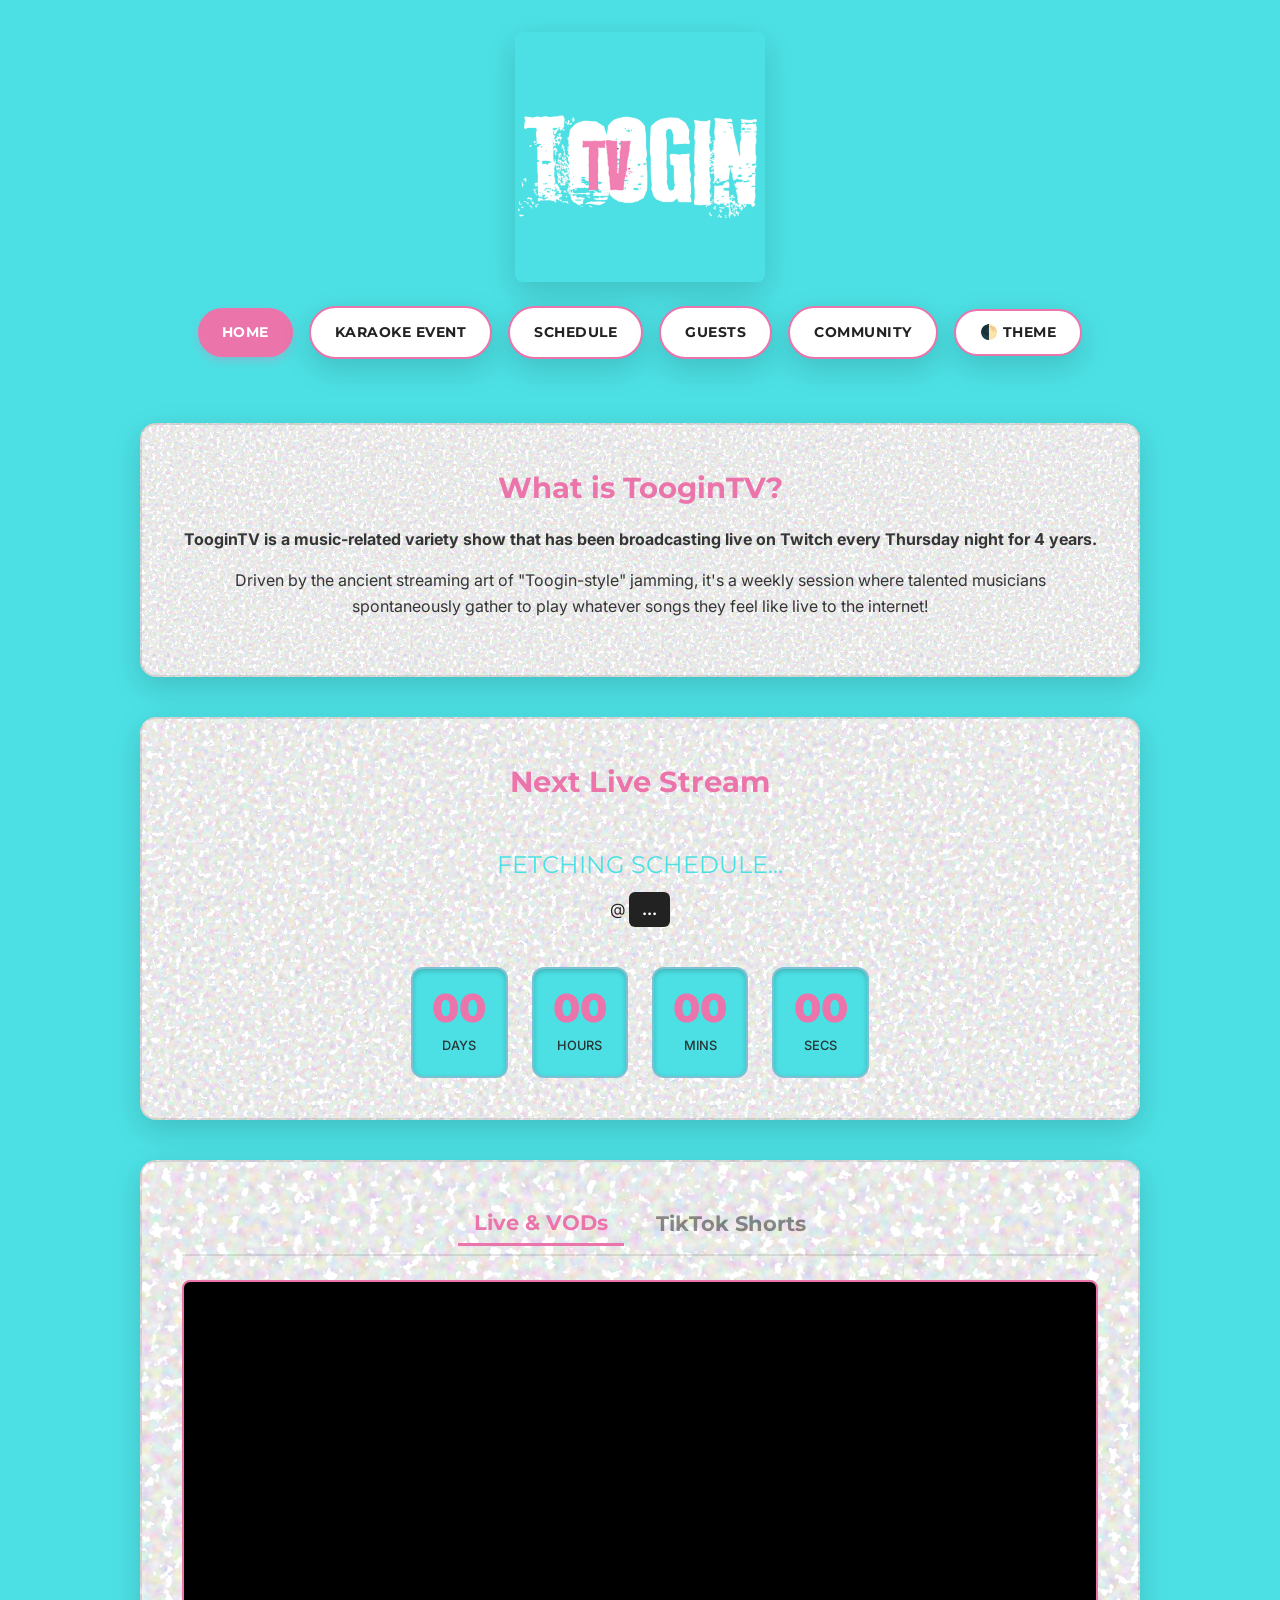
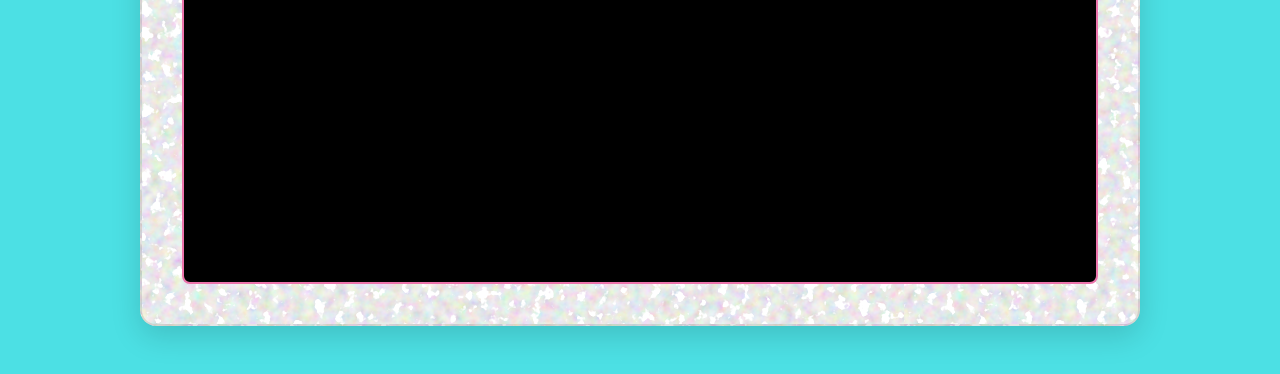
==== commit 0bd8dcb5: "prod switchover" ====
--- a/index.html
+++ b/index.html
@@ -1,65 +1,70 @@
-﻿<!DOCTYPE html>
+<!DOCTYPE html>
 <html lang="en">
 <head>
-     <meta charset="UTF-8">
-     <meta name="viewport" content="width=device-width, initial-scale=1.0">
-     <title>TooginTV - Live Stream & Jam Sessions</title>
-     <link href="https://fonts.googleapis.com/css2?family=Inter:wght@400;500&family=Montserrat:wght@700;800&display=swap" rel="stylesheet">
-     <link rel="stylesheet" href="css/styles.css">
+    <meta charset="UTF-8">
+    <meta name="viewport" content="width=device-width, initial-scale=1.0">
+    <title>TooginTV - Live Stream & Jam Sessions</title>
+    <link rel="preconnect" href="https://fonts.googleapis.com">
+    <link rel="preconnect" href="https://fonts.gstatic.com" crossorigin>
+    <link href="https://fonts.googleapis.com/css2?family=Inter:wght@400;500&family=Montserrat:wght@700;800&display=swap" rel="stylesheet">
+    <link rel="stylesheet" href="css/styles.css">
 </head>
 <body class="">
-     <header>
-         <img src="black and pink.png" alt="TooginTV Logo" class="logo-img">
-         <nav class="header-controls">
-             <a href="index.html" class="btn">Home</a>
-             <a href="karaoke.html" class="btn btn-outline">Karaoke Event</a>
-             <a href="schedule.html" class="btn btn-outline">Schedule</a>
-             <a href="guests.html" class="btn btn-outline">Guests</a>
-             <a href="community.html" class="btn btn-outline">Community</a>
-             <button class="btn btn-outline" id="themeToggle">ðŸŒ“ Theme</button>
-         </nav>
-     </header>
-     <main>
-         <section class="card schedule-section text-center">
-             <h2>Next Live Stream</h2>
-             <div class="schedule-text">
-                 <span class="event-title" id="eventTitleDisplay">Fetching Schedule...</span>
-                 @ <span id="localTimeDisplay" class="local-time">...</span>
-             </div>
-             <div class="countdown" id="countdown">
-                 <div class="time-box"><span id="days">00</span><small>Days</small></div>
-                 <div class="time-box"><span id="hours">00</span><small>Hours</small></div>
-                 <div class="time-box"><span id="mins">00</span><small>Mins</small></div>
-                 <div class="time-box"><span id="secs">00</span><small>Secs</small></div>
-             </div>
-         </section>
-         <section class="card media-tabs-wrapper text-center" id="video-section">
-             <div class="tabs-header">
-                 <button class="tab-btn active" onclick="switchTab('twitch', event)">Live & VODs</button>
-                 <button class="tab-btn" onclick="switchTab('tiktok', event)">TikTok Shorts</button>
-             </div>
-             <div id="tab-twitch" class="tab-content active">
-                 <div id="twitch-embed-wrapper">
-                     <button class="pip-close-btn" onclick="closePip()">X</button>
-                     <div id="twitch-embed" style="width: 100%; height: 100%;"></div>
-                 </div>
-             </div>
-             <div id="tab-tiktok" class="tab-content">
-                 <div class="tiktok-wrapper">
-                     <blockquote class="tiktok-embed" cite="https://www.tiktok.com/@toogintvofficial" data-unique-id="toogintvofficial" data-embed-type="creator" style="max-width: 780px; min-width: 288px;" >
-                         <section><a target="_blank" href="https://www.tiktok.com/@toogintvofficial?refer=creator_embed">@toogintvofficial</a></section>
-                     </blockquote>
-                 </div>
-             </div>
-         </section>
-         <section class="card text-center">
-             <h2>What is TooginTV?</h2>
-             <p><strong>TooginTV is a music-related variety show that has been broadcasting live on Twitch every Thursday night for 4 years.</strong></p>
-             <p>Driven by the ancient streaming art of "Toogin-style" jamming, it's a weekly session where talented musicians spontaneously gather to play whatever songs they feel like live to the internet!</p>
-         </section>
-     </main>
-     <script src="js/config.js"></script>
-     <script src="https://embed.twitch.tv/embed/v1.js"></script>
-     <script src="js/main.js"></script>
+    <header>
+        <img src="black and pink.png" alt="TooginTV Logo" class="logo-img">
+        <nav class="header-controls">
+            <a href="index.html" class="btn">Home</a>
+            <a href="karaoke/" class="btn btn-outline">Karaoke Event</a>
+            <a href="schedule.html" class="btn btn-outline">Schedule</a>
+            <a href="guests.html" class="btn btn-outline">Guests</a>
+            <a href="community.html" class="btn btn-outline">Community</a>
+            <button class="btn btn-outline" id="themeToggle">🌓 Theme</button>
+        </nav>
+    </header>
+
+    <main>
+        <section class="card text-center">
+            <h2>What is TooginTV?</h2>
+            <p><strong>TooginTV is a music-related variety show that has been broadcasting live on Twitch every Thursday night for 4 years.</strong></p>
+            <p>Driven by the ancient streaming art of "Toogin-style" jamming, it's a weekly session where talented musicians spontaneously gather to play whatever songs they feel like live to the internet!</p>
+        </section>
+
+        <section class="card schedule-section">
+            <h2>Next Live Stream</h2>
+            <div class="schedule-text">
+                <span class="event-title" id="eventTitleDisplay">Fetching Schedule...</span>
+                @ <span id="localTimeDisplay" class="local-time">...</span>
+            </div>
+            <div class="countdown" id="countdown">
+                <div class="time-box"><span id="days">00</span><small>Days</small></div>
+                <div class="time-box"><span id="hours">00</span><small>Hours</small></div>
+                <div class="time-box"><span id="mins">00</span><small>Mins</small></div>
+                <div class="time-box"><span id="secs">00</span><small>Secs</small></div>
+            </div>
+        </section>
+
+        <section class="card media-tabs-wrapper">
+            <div class="tabs-header">
+                <button class="tab-btn active" onclick="switchTab('twitch')">Live & VODs</button>
+                <button class="tab-btn" onclick="switchTab('tiktok')">TikTok Shorts</button>
+            </div>
+            
+            <div id="tab-twitch" class="tab-content active">
+                <div id="twitch-embed"></div>
+            </div>
+            
+            <div id="tab-tiktok" class="tab-content">
+                <div class="tiktok-wrapper">
+                    <blockquote class="tiktok-embed" cite="https://www.tiktok.com/@toogintvofficial" data-unique-id="toogintvofficial" data-embed-type="creator" style="max-width: 780px; min-width: 288px;" >
+                        <section><a target="_blank" href="https://www.tiktok.com/@toogintvofficial?refer=creator_embed">@toogintvofficial</a></section>
+                    </blockquote>
+                </div>
+            </div>
+        </section>
+    </main>
+
+    <script src="js/config.js"></script>
+    <script src="https://embed.twitch.tv/embed/v1.js"></script>
+    <script src="js/main.js"></script>
 </body>
 </html>
--- a/css/styles.css
+++ b/css/styles.css
@@ -2,6 +2,8 @@
     --primary-cyan: #4ce0e4; 
     --primary-pink: #eb74ab; 
     --pink-hover: #d15d92;
+    
+    /* Baseline Light Mode Defaults */
     --bg-color: var(--primary-cyan);
     --text-color: #222222;
     --card-bg: #ffffff;
@@ -35,32 +37,82 @@
 h1, h2, h3, .brand-font { font-family: 'Montserrat', sans-serif; }
 
 header {
-    display: flex; flex-direction: column; align-items: center;
-    width: 100%; max-width: 1000px; padding: 2rem 0; margin-bottom: 2rem; gap: 1.5rem;
+    display: flex;
+    flex-direction: column;
+    align-items: center;
+    width: 100%;
+    max-width: 1000px;
+    padding: 2rem 0;
+    margin-bottom: 2rem;
+    gap: 1.5rem;
 }
 
-.logo-img { max-width: 250px; height: auto; border-radius: 8px; box-shadow: var(--card-shadow); transition: transform 0.3s ease; }
+.logo-img {
+    max-width: 250px;
+    height: auto;
+    border-radius: 8px;
+    box-shadow: var(--card-shadow);
+    transition: transform 0.3s ease;
+}
+
 .logo-img:hover { transform: translateY(-2px); }
 
-.header-controls { display: flex; gap: 1rem; align-items: center; flex-wrap: wrap; justify-content: center; }
+.header-controls { 
+    display: flex; 
+    gap: 1rem; 
+    align-items: center; 
+    flex-wrap: wrap;
+    justify-content: center;
+}
 
 .btn {
-    background-color: var(--primary-pink); color: #ffffff; border: none; padding: 0.8rem 1.5rem;
-    font-family: 'Montserrat', sans-serif; font-size: 0.9rem; font-weight: 700; cursor: pointer;
-    border-radius: 50px; text-transform: uppercase; text-decoration: none; text-align: center;
-    letter-spacing: 0.5px; transition: all 0.2s ease; box-shadow: 0 4px 10px rgba(235, 116, 171, 0.3);
+    background-color: var(--primary-pink);
+    color: #ffffff;
+    border: none;
+    padding: 0.8rem 1.5rem;
+    font-family: 'Montserrat', sans-serif;
+    font-size: 0.9rem;
+    font-weight: 700;
+    cursor: pointer;
+    border-radius: 50px;
+    text-transform: uppercase;
+    text-decoration: none;
+    text-align: center;
+    letter-spacing: 0.5px;
+    transition: all 0.2s ease;
+    box-shadow: 0 4px 10px rgba(235, 116, 171, 0.3);
 }
 
-.btn:hover { background-color: var(--pink-hover); transform: translateY(-2px); box-shadow: 0 6px 15px rgba(235, 116, 171, 0.4); }
-.btn-outline { background-color: var(--card-bg); border: 2px solid var(--primary-pink); color: var(--text-color); box-shadow: var(--card-shadow); }
+.btn:hover {
+    background-color: var(--pink-hover);
+    transform: translateY(-2px);
+    box-shadow: 0 6px 15px rgba(235, 116, 171, 0.4);
+}
+
+.btn-outline {
+    background-color: var(--card-bg);
+    border: 2px solid var(--primary-pink);
+    color: var(--text-color);
+    box-shadow: var(--card-shadow);
+}
+
 .btn-outline:hover { background-color: var(--primary-pink); color: #ffffff; }
 
-main { width: 100%; max-width: 1000px; display: flex; flex-direction: column; gap: 2.5rem; }
+main {
+    width: 100%;
+    max-width: 1000px;
+    display: flex;
+    flex-direction: column;
+    gap: 2.5rem;
+}
 
 .card {
     background-color: var(--card-bg);
     background-image: url("data:image/svg+xml,%3Csvg viewBox='0 0 200 200' xmlns='http://www.w3.org/2000/svg'%3E%3Cfilter id='noiseFilter'%3E%3CfeTurbulence type='fractalNoise' baseFrequency='0.35' numOctaves='3' stitchTiles='stitch'/%3E%3CfeColorMatrix type='matrix' values='1 0 0 0 0 0 1 0 0 0 0 0 1 0 0 0 0 0 12 -4' /%3E%3C/filter%3E%3Crect width='100%25' height='100%25' filter='url(%23noiseFilter)' opacity='0.35'/%3E%3C/svg%3E");
-    padding: 2.5rem; border-radius: 16px; box-shadow: var(--card-shadow); border: 2px solid var(--border-color);
+    padding: 2.5rem;
+    border-radius: 16px;
+    box-shadow: var(--card-shadow);
+    border: 2px solid var(--border-color);
     transition: background-color 0.4s ease, border 0.4s ease;
 }
 
@@ -68,46 +120,69 @@
 .card h2 { color: var(--primary-pink); margin-bottom: 1rem; font-size: 1.8rem; }
 .card p { margin-bottom: 1rem; color: inherit; opacity: 0.9; }
 
-/* Media Tabs & Embeds */
+/* Broadcast Schedule & Countdown */
+.schedule-section { text-align: center; display: flex; flex-direction: column; align-items: center; gap: 1.5rem; }
+.event-title { color: var(--primary-cyan); font-size: 1.5rem; font-family: 'Montserrat', sans-serif; text-transform: uppercase; display: block; margin-bottom: 0.5rem; }
+body.light-mode .event-title { color: #d15d92; }
+.local-time { color: #ffffff; background: #222; padding: 0.3rem 0.8rem; border-radius: 6px; font-weight: 700; display: inline-block; }
+.countdown { display: flex; gap: 1.5rem; justify-content: center; margin-top: 1rem; }
+.time-box { display: flex; flex-direction: column; align-items: center; background-color: var(--bg-color); padding: 1.2rem; border-radius: 12px; min-width: 90px; border: 2px solid rgba(235, 116, 171, 0.3); box-shadow: inset 0 2px 5px rgba(0,0,0,0.2); }
+.time-box span { font-family: 'Montserrat', sans-serif; font-size: 2.5rem; font-weight: 800; color: var(--primary-pink); line-height: 1; }
+.time-box small { font-weight: 500; text-transform: uppercase; font-size: 0.8rem; margin-top: 0.5rem; opacity: 0.9; }
+
+/* Media Tabs */
 .tabs-header { display: flex; gap: 1rem; margin-bottom: 1.5rem; justify-content: center; border-bottom: 2px solid var(--border-color); padding-bottom: 0.5rem; }
 .tab-btn { background: transparent; border: none; color: var(--text-color); font-family: 'Montserrat', sans-serif; font-size: 1.3rem; font-weight: 700; cursor: pointer; padding: 0.5rem 1rem; opacity: 0.5; transition: opacity 0.2s ease, color 0.2s ease; }
 .tab-btn:hover { opacity: 0.8; }
 .tab-btn.active { opacity: 1; color: var(--primary-pink); border-bottom: 3px solid var(--primary-pink); }
 .tab-content { display: none; width: 100%; border: 2px solid var(--primary-pink); border-radius: 8px; overflow: hidden; background: #000; }
 .tab-content.active { display: block; }
-.tiktok-wrapper { display: flex; justify-content: center; background: var(--bg-color); padding: 1rem; }
-#twitch-embed-wrapper { position: relative; width: 100%; height: 600px; }
 
-/* Popup Player (PiP) Styles */
+/* Floating PiP Player */
+#twitch-embed-wrapper { width: 100%; transition: all 0.3s ease; }
+#twitch-embed { width: 100%; height: 600px; }
 .floating-pip {
     position: fixed !important;
     bottom: 20px;
     right: 20px;
-    width: 380px !important;
-    height: 214px !important;
+    width: 400px !important;
+    height: 225px !important;
     z-index: 9999;
-    box-shadow: 0 15px 35px rgba(0,0,0,0.5);
+    box-shadow: 0 20px 40px rgba(0,0,0,0.8);
     border: 3px solid var(--primary-cyan);
     border-radius: 12px;
-    animation: slideUp 0.3s ease forwards;
+    overflow: hidden;
+    animation: slideIn 0.3s ease-out forwards;
 }
+.pip-close-btn {
+    position: absolute;
+    top: -10px;
+    right: -10px;
+    background: var(--primary-pink);
+    color: white;
+    border: none;
+    border-radius: 50%;
+    width: 30px;
+    height: 30px;
+    font-weight: bold;
+    cursor: pointer;
+    z-index: 10000;
+    display: none;
+}
+.floating-pip .pip-close-btn { display: block; }
+.floating-pip #twitch-embed { height: 100% !important; }
 
-.pip-close-btn {
-    display: none; position: absolute; top: -12px; right: -12px;
-    background: var(--primary-pink); color: white; border: none; border-radius: 50%;
-    width: 28px; height: 28px; font-weight: bold; cursor: pointer; z-index: 10000;
-    box-shadow: 0 2px 5px rgba(0,0,0,0.3);
-}
-
-.floating-pip .pip-close-btn { display: block; }
-.pip-close-btn:hover { transform: scale(1.1); background: var(--pink-hover); }
-
-@keyframes slideUp {
-    from { transform: translateY(50px); opacity: 0; }
+@keyframes slideIn {
+    from { transform: translateY(100px); opacity: 0; }
     to { transform: translateY(0); opacity: 1; }
 }
 
+.tiktok-wrapper { display: flex; justify-content: center; background: var(--bg-color); padding: 1rem; }
+
 @media (max-width: 768px) {
-    #twitch-embed-wrapper { height: 400px; }
-    .floating-pip { width: 300px !important; height: 169px !important; }
-}
+    .countdown { gap: 0.8rem; }
+    .time-box { min-width: 70px; padding: 0.8rem; }
+    .time-box span { font-size: 1.8rem; }
+    #twitch-embed { height: 400px; }
+    .floating-pip { width: 90% !important; right: 5%; bottom: 10px; }
+}
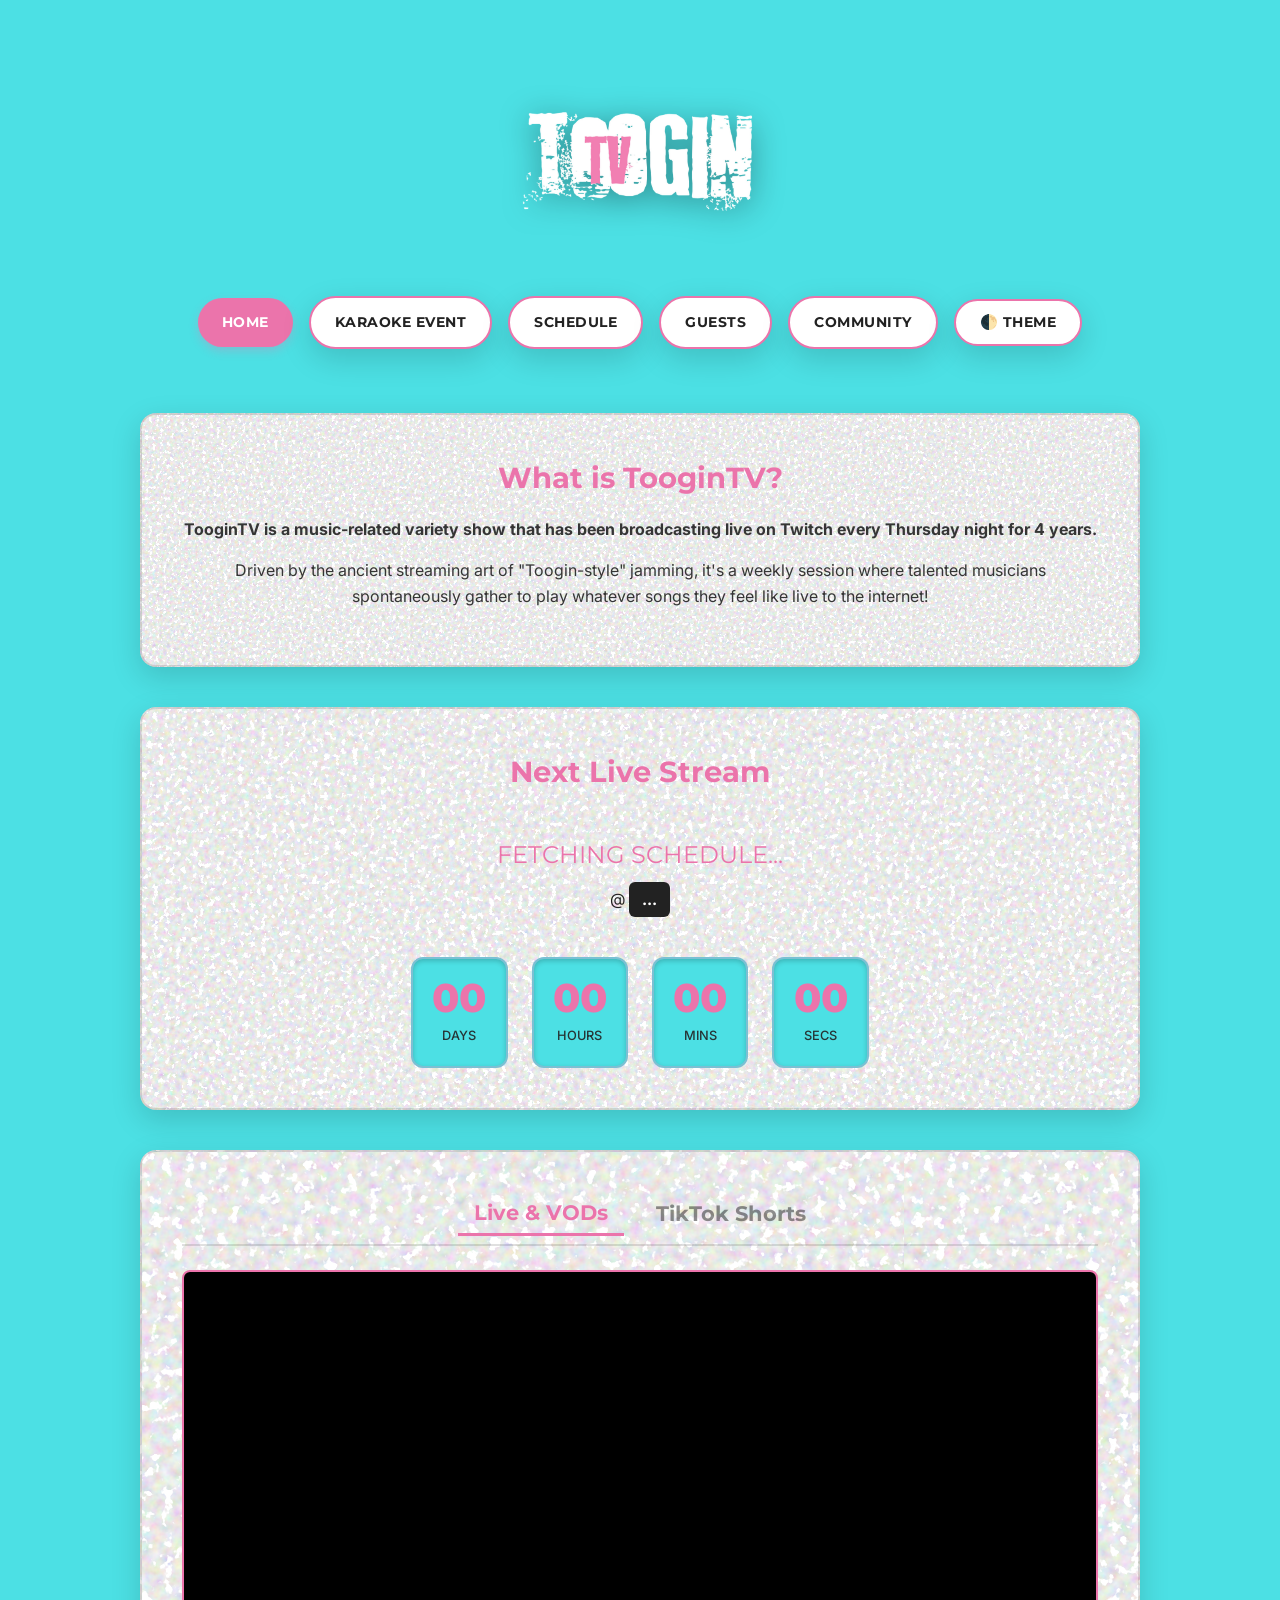
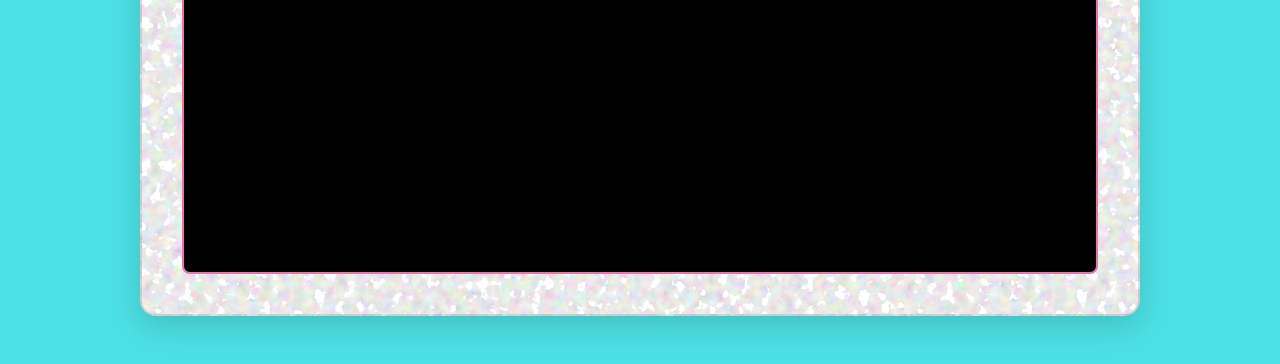
==== commit 35dc7768: "fixing theme" ====
--- a/index.html
+++ b/index.html
@@ -3,6 +3,7 @@
 <head>
     <meta charset="UTF-8">
     <meta name="viewport" content="width=device-width, initial-scale=1.0">
+    <meta name="darkreader-lock">
     <title>TooginTV - Live Stream & Jam Sessions</title>
     <link rel="preconnect" href="https://fonts.googleapis.com">
     <link rel="preconnect" href="https://fonts.gstatic.com" crossorigin>
--- a/css/styles.css
+++ b/css/styles.css
@@ -7,23 +7,28 @@
     --bg-color: var(--primary-cyan);
     --text-color: #222222;
     --card-bg: #ffffff;
+    --subcard-bg: #ffffff;
+    --input-bg: #f5f9fa;
     --card-shadow: 0 10px 30px rgba(0, 0, 0, 0.15);
-    --border-color: rgba(0, 0, 0, 0.1);
+    --border-color: rgba(0, 0, 0, 0.12);
+    --noise-bg: url("data:image/svg+xml,%3Csvg viewBox='0 0 200 200' xmlns='http://www.w3.org/2000/svg'%3E%3Cfilter id='noiseFilter'%3E%3CfeTurbulence type='fractalNoise' baseFrequency='0.35' numOctaves='3' stitchTiles='stitch'/%3E%3CfeColorMatrix type='matrix' values='1 0 0 0 0 0 1 0 0 0 0 0 1 0 0 0 0 0 12 -4' /%3E%3C/filter%3E%3Crect width='100%25' height='100%25' filter='url(%23noiseFilter)' opacity='0.35'/%3E%3C/svg%3E");
 }
 
 body.dark-mode {
     --bg-color: #0d0d0d; 
     --text-color: #f5f5f5;
     --card-bg: #1a1a1a;
+    --subcard-bg: #141414;
+    --input-bg: #111111;
     --card-shadow: 0 10px 30px rgba(0, 0, 0, 0.6);
-    --border-color: rgba(255, 255, 255, 0.1);
+    --border-color: rgba(255, 255, 255, 0.12);
 }
 
 * { box-sizing: border-box; margin: 0; padding: 0; }
 
 body {
-    background-color: var(--bg-color);
-    color: var(--text-color);
+    background-color: var(--bg-color) !important;
+    color: var(--text-color) !important;
     font-family: 'Inter', sans-serif;
     transition: background-color 0.4s ease, color 0.4s ease;
     display: flex;
@@ -48,10 +53,12 @@
 }
 
 .logo-img {
-    max-width: 250px;
+    max-width: 240px;
     height: auto;
-    border-radius: 8px;
-    box-shadow: var(--card-shadow);
+    background: transparent !important;
+    box-shadow: none !important;
+    border-radius: 0 !important;
+    filter: drop-shadow(0 6px 16px rgba(0, 0, 0, 0.35));
     transition: transform 0.3s ease;
 }
 
@@ -65,9 +72,11 @@
     justify-content: center;
 }
 
-.btn {
-    background-color: var(--primary-pink);
-    color: #ffffff;
+.btn,
+button.btn,
+a.btn {
+    background-color: var(--primary-pink) !important;
+    color: #ffffff !important;
     border: none;
     padding: 0.8rem 1.5rem;
     font-family: 'Montserrat', sans-serif;
@@ -83,20 +92,29 @@
     box-shadow: 0 4px 10px rgba(235, 116, 171, 0.3);
 }
 
-.btn:hover {
-    background-color: var(--pink-hover);
+.btn:hover,
+button.btn:hover,
+a.btn:hover {
+    background-color: var(--pink-hover) !important;
     transform: translateY(-2px);
     box-shadow: 0 6px 15px rgba(235, 116, 171, 0.4);
 }
 
-.btn-outline {
-    background-color: var(--card-bg);
-    border: 2px solid var(--primary-pink);
-    color: var(--text-color);
+.btn-outline,
+button.btn-outline,
+a.btn-outline {
+    background-color: var(--card-bg) !important;
+    border: 2px solid var(--primary-pink) !important;
+    color: var(--text-color) !important;
     box-shadow: var(--card-shadow);
 }
 
-.btn-outline:hover { background-color: var(--primary-pink); color: #ffffff; }
+.btn-outline:hover,
+button.btn-outline:hover,
+a.btn-outline:hover {
+    background-color: var(--primary-pink) !important;
+    color: #ffffff !important;
+}
 
 main {
     width: 100%;
@@ -107,76 +125,68 @@
 }
 
 .card {
-    background-color: var(--card-bg);
-    background-image: url("data:image/svg+xml,%3Csvg viewBox='0 0 200 200' xmlns='http://www.w3.org/2000/svg'%3E%3Cfilter id='noiseFilter'%3E%3CfeTurbulence type='fractalNoise' baseFrequency='0.35' numOctaves='3' stitchTiles='stitch'/%3E%3CfeColorMatrix type='matrix' values='1 0 0 0 0 0 1 0 0 0 0 0 1 0 0 0 0 0 12 -4' /%3E%3C/filter%3E%3Crect width='100%25' height='100%25' filter='url(%23noiseFilter)' opacity='0.35'/%3E%3C/svg%3E");
+    background-color: var(--card-bg) !important;
+    background-image: var(--noise-bg) !important;
+    color: var(--text-color) !important;
     padding: 2.5rem;
     border-radius: 16px;
     box-shadow: var(--card-shadow);
     border: 2px solid var(--border-color);
-    transition: background-color 0.4s ease, border 0.4s ease;
+    transition: background-color 0.4s ease, border 0.4s ease, color 0.4s ease;
+}
+
+.toogin-panel {
+    background-color: var(--card-bg) !important;
+    background-image: var(--noise-bg) !important;
+    color: var(--text-color) !important;
+    border: 2px solid var(--border-color);
+    border-radius: 16px;
+    box-shadow: var(--card-shadow);
+    transition: background-color 0.4s ease, border 0.4s ease, color 0.4s ease;
+}
+
+.toogin-subcard,
+button.toogin-subcard {
+    background-color: var(--subcard-bg) !important;
+    color: var(--text-color) !important;
+    border: 1.5px solid var(--border-color);
+    border-radius: 14px;
+    transition: background-color 0.4s ease, border 0.4s ease, color 0.4s ease;
+}
+
+.toogin-input {
+    background-color: var(--input-bg) !important;
+    color: var(--text-color) !important;
+    border: 1.5px solid var(--border-color);
+    border-radius: 12px;
+    padding: 0.6rem 0.9rem;
+}
+
+.toogin-input:focus {
+    outline: none;
+    border-color: var(--primary-pink);
 }
 
 .text-center { text-align: center; }
 .card h2 { color: var(--primary-pink); margin-bottom: 1rem; font-size: 1.8rem; }
 .card p { margin-bottom: 1rem; color: inherit; opacity: 0.9; }
 
-/* Broadcast Schedule & Countdown */
 .schedule-section { text-align: center; display: flex; flex-direction: column; align-items: center; gap: 1.5rem; }
 .event-title { color: var(--primary-cyan); font-size: 1.5rem; font-family: 'Montserrat', sans-serif; text-transform: uppercase; display: block; margin-bottom: 0.5rem; }
-body.light-mode .event-title { color: #d15d92; }
+body:not(.dark-mode) .event-title { color: var(--primary-pink); }
 .local-time { color: #ffffff; background: #222; padding: 0.3rem 0.8rem; border-radius: 6px; font-weight: 700; display: inline-block; }
 .countdown { display: flex; gap: 1.5rem; justify-content: center; margin-top: 1rem; }
 .time-box { display: flex; flex-direction: column; align-items: center; background-color: var(--bg-color); padding: 1.2rem; border-radius: 12px; min-width: 90px; border: 2px solid rgba(235, 116, 171, 0.3); box-shadow: inset 0 2px 5px rgba(0,0,0,0.2); }
 .time-box span { font-family: 'Montserrat', sans-serif; font-size: 2.5rem; font-weight: 800; color: var(--primary-pink); line-height: 1; }
 .time-box small { font-weight: 500; text-transform: uppercase; font-size: 0.8rem; margin-top: 0.5rem; opacity: 0.9; }
 
-/* Media Tabs */
 .tabs-header { display: flex; gap: 1rem; margin-bottom: 1.5rem; justify-content: center; border-bottom: 2px solid var(--border-color); padding-bottom: 0.5rem; }
 .tab-btn { background: transparent; border: none; color: var(--text-color); font-family: 'Montserrat', sans-serif; font-size: 1.3rem; font-weight: 700; cursor: pointer; padding: 0.5rem 1rem; opacity: 0.5; transition: opacity 0.2s ease, color 0.2s ease; }
 .tab-btn:hover { opacity: 0.8; }
 .tab-btn.active { opacity: 1; color: var(--primary-pink); border-bottom: 3px solid var(--primary-pink); }
 .tab-content { display: none; width: 100%; border: 2px solid var(--primary-pink); border-radius: 8px; overflow: hidden; background: #000; }
 .tab-content.active { display: block; }
-
-/* Floating PiP Player */
-#twitch-embed-wrapper { width: 100%; transition: all 0.3s ease; }
 #twitch-embed { width: 100%; height: 600px; }
-.floating-pip {
-    position: fixed !important;
-    bottom: 20px;
-    right: 20px;
-    width: 400px !important;
-    height: 225px !important;
-    z-index: 9999;
-    box-shadow: 0 20px 40px rgba(0,0,0,0.8);
-    border: 3px solid var(--primary-cyan);
-    border-radius: 12px;
-    overflow: hidden;
-    animation: slideIn 0.3s ease-out forwards;
-}
-.pip-close-btn {
-    position: absolute;
-    top: -10px;
-    right: -10px;
-    background: var(--primary-pink);
-    color: white;
-    border: none;
-    border-radius: 50%;
-    width: 30px;
-    height: 30px;
-    font-weight: bold;
-    cursor: pointer;
-    z-index: 10000;
-    display: none;
-}
-.floating-pip .pip-close-btn { display: block; }
-.floating-pip #twitch-embed { height: 100% !important; }
-
-@keyframes slideIn {
-    from { transform: translateY(100px); opacity: 0; }
-    to { transform: translateY(0); opacity: 1; }
-}
-
 .tiktok-wrapper { display: flex; justify-content: center; background: var(--bg-color); padding: 1rem; }
 
 @media (max-width: 768px) {
@@ -184,5 +194,4 @@
     .time-box { min-width: 70px; padding: 0.8rem; }
     .time-box span { font-size: 1.8rem; }
     #twitch-embed { height: 400px; }
-    .floating-pip { width: 90% !important; right: 5%; bottom: 10px; }
-}+}
